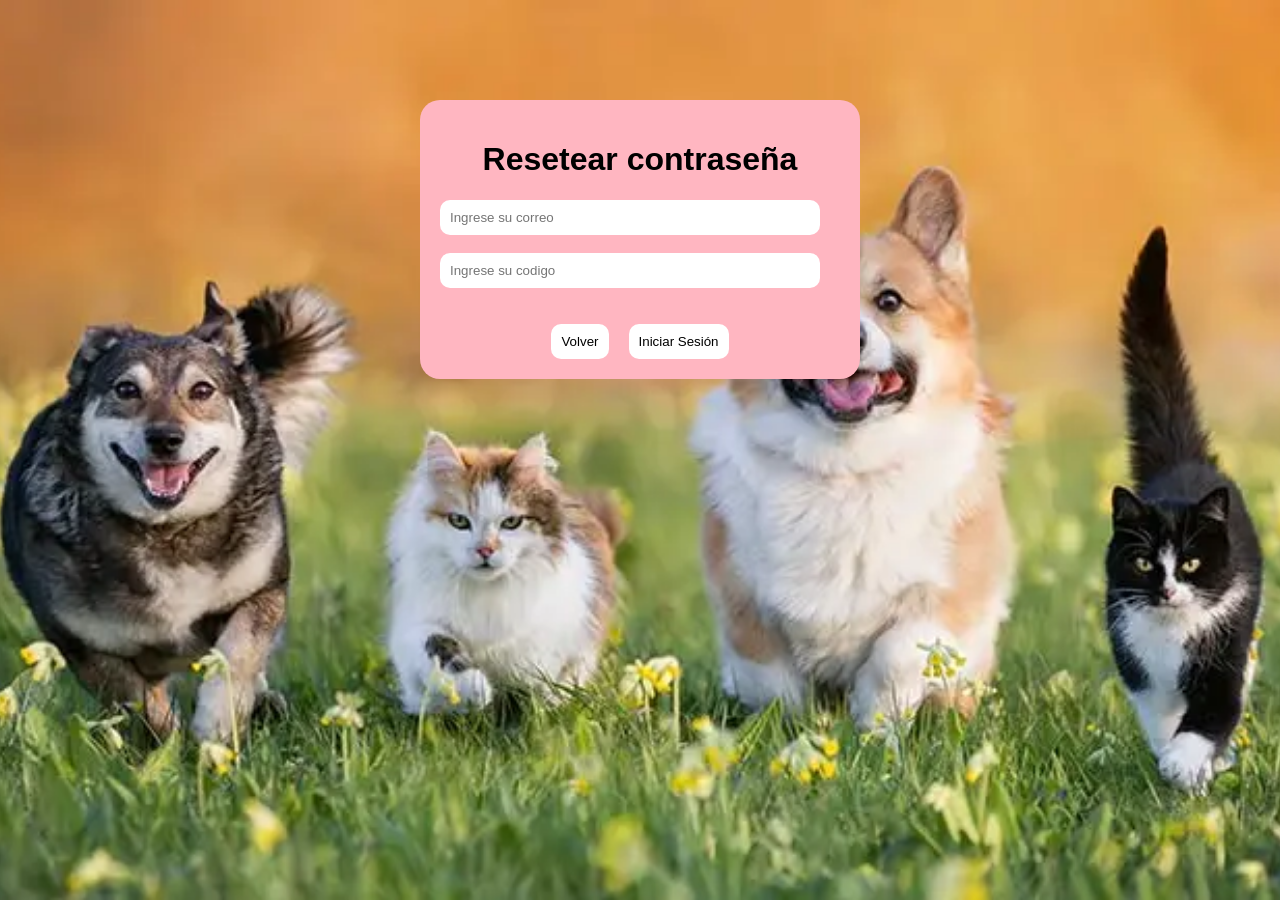
==== frontend/PaginaOC.html @ 1721e996 "Inicio" ====
<!DOCTYPE html>
<html lang="es">
<head>
    <meta charset="UTF-8">
    <title>Olvido su contraseña</title>
    <link rel="stylesheet" href="/diseños/style.css">
<body>
    <div class="contenedor">
        <h1>Resetear contraseña</h1>
        <input type="email" placeholder="Ingrese su correo">
        <br>
        <input type="number" placeholder="Ingrese su codigo"><br>
        <br>
        <a href="Login.html""><button type="submit" id="volver" class="Volver">Volver</button></a><button type="submit" id="is" class="IS">Iniciar Sesión</button>
    </div>
</body>
</head>
</html>
---- diseños/style.css ----
body{
    font-family: Arial, Helvetica, sans-serif;
    background-image: url('/diseños/Imagenes/Mascotas.jfif');
    background-repeat: no-repeat;
    background-position: center;
    background-size: cover;
    background-attachment: fixed;
}

.contenedor{
    width: 400px;
    margin: 100px auto;
    background-color: lightpink;
    padding: 20px;
    text-align: center;
    border-radius: 20px;
}

input{
    display: block;
    padding:10px;
    border-radius: 10px;
    border-style: hidden;
    width: 90%;    
}

button.IS{
    padding: 10px;
    cursor: pointer;
    border-radius: 10px;
    border-style: hidden;
    background-color: white;
}

button.CC{
    margin-left: 20px;
    padding: 10px;
    cursor: pointer;
    border-radius: 10px;
    border-style: none;
    background-color: white;
}

button.OC{
    margin: 10px;
    padding: 10px;
    border-radius: 10px;
    border-style: none;
    background-color: white;
    cursor: pointer;
}

button.Volver{
    margin-right: 20px;
    padding: 10px;
    border-radius: 10px;
    border-style: none;
    background-color: white;
    cursor: pointer;
}
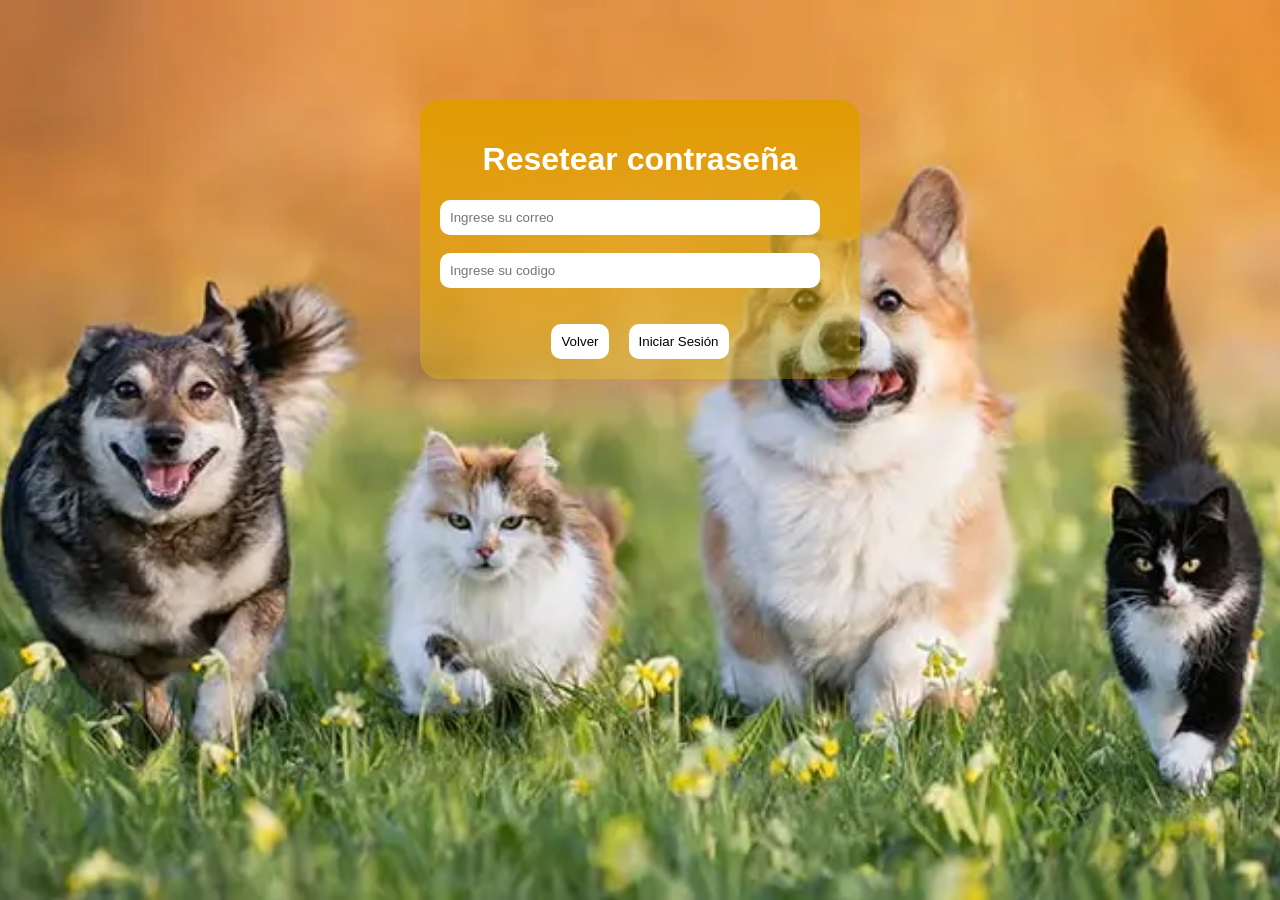
==== commit 8c49d22d: "2" ====
--- a/frontend/PaginaOC.html
+++ b/frontend/PaginaOC.html
@@ -3,7 +3,7 @@
 <head>
     <meta charset="UTF-8">
     <title>Olvido su contraseña</title>
-    <link rel="stylesheet" href="/diseños/style.css">
+    <link rel="stylesheet" href="../diseños/style.css">
 <body>
     <div class="contenedor">
         <h1>Resetear contraseña</h1>
--- a/diseños/style.css
+++ b/diseños/style.css
@@ -1,16 +1,18 @@
 body{
     font-family: Arial, Helvetica, sans-serif;
-    background-image: url('/diseños/Imagenes/Mascotas.jfif');
+    background-image: url('../diseños/Imagenes/Mascotas.jfif');
     background-repeat: no-repeat;
     background-position: center;
     background-size: cover;
     background-attachment: fixed;
 }
-
+h1{
+    color: white;
+}
 .contenedor{
     width: 400px;
     margin: 100px auto;
-    background-color: lightpink;
+    background: linear-gradient(0deg,rgba(255, 230, 0, 0.253) 0%, rgb(224, 154, 3) 100%);
     padding: 20px;
     text-align: center;
     border-radius: 20px;
@@ -57,4 +59,4 @@
     border-style: none;
     background-color: white;
     cursor: pointer;
-}+}
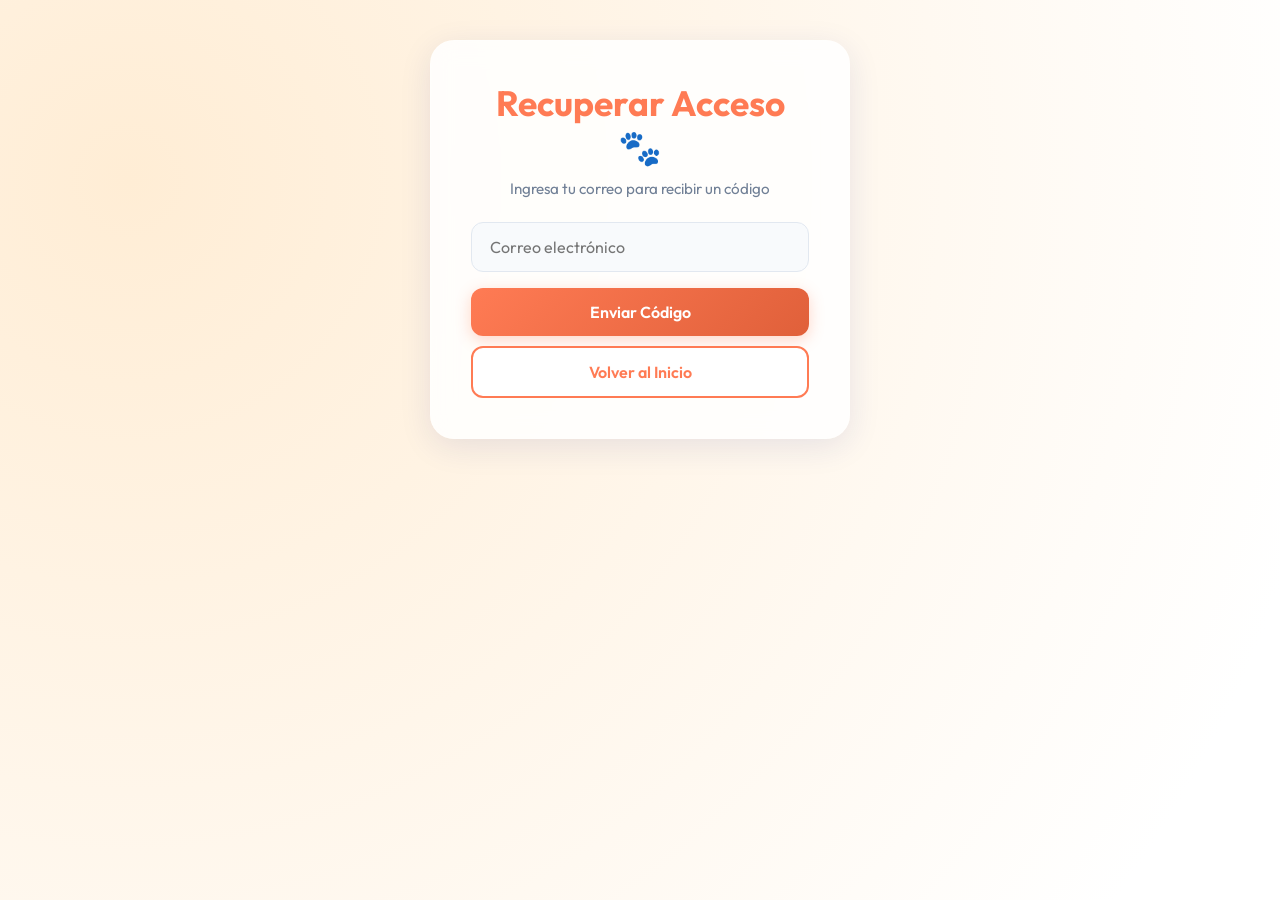
==== commit 7051fadb: "Pagina real" ====
--- a/frontend/PaginaOC.html
+++ b/frontend/PaginaOC.html
@@ -2,17 +2,22 @@
 <html lang="es">
 <head>
     <meta charset="UTF-8">
-    <title>Olvido su contraseña</title>
+    <meta name="viewport" content="width=device-width, initial-scale=1.0">
+    <title>HuellaSegura - Recuperar Contraseña</title>
     <link rel="stylesheet" href="../diseños/style.css">
+</head>
 <body>
     <div class="contenedor">
-        <h1>Resetear contraseña</h1>
-        <input type="email" placeholder="Ingrese su correo">
-        <br>
-        <input type="number" placeholder="Ingrese su codigo"><br>
-        <br>
-        <a href="Login.html""><button type="submit" id="volver" class="Volver">Volver</button></a><button type="submit" id="is" class="IS">Iniciar Sesión</button>
+        <h1>Recuperar Acceso 🐾</h1>
+        <p class="subtitle">Ingresa tu correo para recibir un código</p>
+        
+        <form>
+            <input type="email" placeholder="Correo electrónico" required>
+            <input type="number" placeholder="Código de verificación" class="hidden" id="codigo-input">
+            <button type="submit" class="btn-primary">Enviar Código</button>
+        </form>
+        
+        <a href="Login.html"><button type="button" class="btn-secondary">Volver al Inicio</button></a>
     </div>
 </body>
-</head>
 </html>
--- a/diseños/style.css
+++ b/diseños/style.css
@@ -1,62 +1,563 @@
-body{
-    font-family: Arial, Helvetica, sans-serif;
-    background-image: url('../diseños/Imagenes/Mascotas.jfif');
-    background-repeat: no-repeat;
-    background-position: center;
-    background-size: cover;
-    background-attachment: fixed;
-}
-h1{
+@import url('https://fonts.googleapis.com/css2?family=Outfit:wght@300;400;600;700&display=swap');
+
+:root {
+    --primary: #FF7B54;
+    --primary-hover: #E0603A;
+    --secondary: #FFD56F;
+    --background: #F9F9F9;
+    --surface: #FFFFFF;
+    --text-main: #2D3748;
+    --text-muted: #718096;
+    --glass-bg: rgba(255, 255, 255, 0.85);
+    --glass-border: rgba(255, 255, 255, 0.18);
+    --shadow: 0 8px 32px 0 rgba(31, 38, 135, 0.1);
+}
+
+* {
+    margin: 0;
+    padding: 0;
+    box-sizing: border-box;
+    font-family: 'Outfit', sans-serif;
+}
+
+body {
+    background-color: var(--background);
+    background-image: radial-gradient(circle at 10% 20%, rgb(255, 237, 213) 0%, rgb(255, 255, 255) 90%);
+    color: var(--text-main);
+    min-height: 100vh;
+    display: flex;
+    flex-direction: column;
+    align-items: center;
+}
+
+/* Glassmorphism Container (for forms) */
+.contenedor {
+    background: var(--glass-bg);
+    backdrop-filter: blur(12px);
+    -webkit-backdrop-filter: blur(12px);
+    border: 1px solid var(--glass-border);
+    box-shadow: var(--shadow);
+    border-radius: 24px;
+    padding: 40px;
+    width: 100%;
+    max-width: 420px;
+    text-align: center;
+    margin: 40px auto;
+    animation: slideUp 0.6s ease-out;
+}
+
+@keyframes slideUp {
+    from {
+        opacity: 0;
+        transform: translateY(30px);
+    }
+
+    to {
+        opacity: 1;
+        transform: translateY(0);
+    }
+}
+
+h1 {
+    font-size: 2.2rem;
+    font-weight: 700;
+    color: var(--primary);
+    margin-bottom: 10px;
+}
+
+p.subtitle {
+    color: var(--text-muted);
+    font-size: 0.95rem;
+    margin-bottom: 24px;
+}
+
+/* Forms and Inputs */
+form {
+    display: flex;
+    flex-direction: column;
+    gap: 16px;
+}
+
+input,
+textarea,
+select {
+    width: 100%;
+    padding: 14px 18px;
+    border-radius: 12px;
+    border: 1px solid #E2E8F0;
+    background: #F8FAFC;
+    font-size: 1rem;
+    color: var(--text-main);
+    transition: all 0.3s ease;
+}
+
+input:focus,
+textarea:focus,
+select:focus {
+    outline: none;
+    border-color: var(--primary);
+    box-shadow: 0 0 0 3px rgba(255, 123, 84, 0.2);
+    background: #FFF;
+}
+
+textarea {
+    resize: vertical;
+    min-height: 100px;
+}
+
+/* Custom File Upload */
+.file-upload-wrapper {
+    width: 100%;
+    margin-top: 5px;
+}
+.file-input-hidden {
+    display: none !important;
+}
+.file-upload-label {
+    display: flex;
+    flex-direction: column;
+    align-items: center;
+    justify-content: center;
+    padding: 20px;
+    background: rgba(255, 123, 84, 0.05);
+    border: 2px dashed var(--primary);
+    border-radius: 12px;
+    cursor: pointer;
+    transition: all 0.3s ease;
+    color: var(--text-muted);
+}
+.file-upload-label:hover {
+    background: rgba(255, 123, 84, 0.1);
+    transform: translateY(-2px);
+}
+.file-icon {
+    font-size: 2rem;
+    margin-bottom: 5px;
+}
+#file-name {
+    font-size: 0.95rem;
+    font-weight: 600;
+    text-align: center;
+}
+
+/* Buttons */
+button {
+    width: 100%;
+    padding: 14px;
+    border: none;
+    border-radius: 12px;
+    font-size: 1rem;
+    font-weight: 600;
+    cursor: pointer;
+    transition: transform 0.2s ease, box-shadow 0.2s ease;
+}
+
+button:active {
+    transform: scale(0.97);
+}
+
+.IS,
+.btn-primary {
+    background: linear-gradient(135deg, var(--primary) 0%, var(--primary-hover) 100%);
     color: white;
-}
-.contenedor{
-    width: 400px;
-    margin: 100px auto;
-    background: linear-gradient(0deg,rgba(255, 230, 0, 0.253) 0%, rgb(224, 154, 3) 100%);
+    box-shadow: 0 4px 15px rgba(255, 123, 84, 0.3);
+}
+
+.IS:hover,
+.btn-primary:hover {
+    box-shadow: 0 6px 20px rgba(255, 123, 84, 0.4);
+    transform: translateY(-2px);
+}
+
+.CC,
+.Volver,
+.btn-secondary {
+    background: white;
+    color: var(--primary);
+    border: 2px solid var(--primary);
+    margin-top: 10px;
+}
+
+.CC:hover,
+.Volver:hover,
+.btn-secondary:hover {
+    background: rgba(255, 123, 84, 0.05);
+}
+
+/* Links */
+a {
+    color: var(--primary);
+    text-decoration: none;
+    font-weight: 600;
+    font-size: 0.9rem;
+    transition: opacity 0.3s ease;
+}
+
+a:hover {
+    opacity: 0.8;
+}
+
+.link-container {
+    margin-top: 15px;
+    display: flex;
+    justify-content: space-between;
+    align-items: center;
+}
+
+/* Navbar */
+nav {
+    width: 100%;
+    background: var(--surface);
+    padding: 15px 40px;
+    display: flex;
+    justify-content: space-between;
+    align-items: center;
+    box-shadow: 0 2px 10px rgba(0, 0, 0, 0.05);
+    position: sticky;
+    top: 0;
+    z-index: 2000;
+}
+
+nav .brand {
+    font-size: 1.5rem;
+    font-weight: 700;
+    color: var(--primary);
+}
+
+nav .nav-links {
+    display: flex;
+    gap: 20px;
+    align-items: center;
+}
+
+/* Full Screen Map */
+.map-wrapper {
+    position: fixed;
+    top: 60px;
+    /* nav height */
+    left: 0;
+    right: 0;
+    bottom: 0;
+    z-index: 1;
+}
+
+#main-map {
+    width: 100%;
+    height: 100%;
+}
+
+/* Floating UI over Map */
+.floating-ui-top {
+    position: absolute;
+    top: 20px;
+    right: 20px;
+    z-index: 1000;
+    width: 350px;
+    display: flex;
+    flex-direction: column;
+    gap: 12px;
+    background: rgba(255, 255, 255, 0.75);
+    backdrop-filter: blur(10px);
+    -webkit-backdrop-filter: blur(10px);
+    padding: 15px;
+    border-radius: 24px;
+    box-shadow: 0 8px 32px 0 rgba(31, 38, 135, 0.1);
+}
+
+.search-bar {
+    width: 100%;
+    padding: 12px 20px;
+    border-radius: 20px;
+    border: none;
+    box-shadow: 0 4px 15px rgba(0, 0, 0, 0.1);
+    font-size: 1.05rem;
+}
+
+.filters-container {
+    display: flex;
+    gap: 8px;
+    justify-content: flex-end;
+    /* Alineados a la derecha */
+    flex-wrap: wrap;
+}
+
+.chip {
+    background: white;
+    padding: 10px 16px;
+    border-radius: 20px;
+    font-size: 1rem;
+    font-weight: 600;
+    color: var(--text-main);
+    box-shadow: 0 2px 10px rgba(0, 0, 0, 0.1);
+    cursor: pointer;
+    transition: all 0.2s ease;
+    border: 2px solid transparent;
+}
+
+.chip:hover {
+    background: #F8FAFC;
+    transform: translateY(-2px);
+}
+
+.chip.active {
+    background: var(--primary);
+    color: white;
+    border-color: var(--primary-hover);
+}
+
+/* Floating Action Button (FAB) */
+.fab {
+    position: absolute;
+    bottom: 40px;
+    right: 40px;
+    z-index: 1000;
+    background: linear-gradient(135deg, var(--primary) 0%, var(--primary-hover) 100%);
+    color: white;
+    width: auto;
+    padding: 15px 30px;
+    border-radius: 30px;
+    font-size: 1.1rem;
+    font-weight: 700;
+    box-shadow: 0 10px 25px rgba(255, 123, 84, 0.5);
+    display: flex;
+    align-items: center;
+    gap: 10px;
+    cursor: pointer;
+    transition: all 0.3s ease;
+    text-decoration: none;
+    border: none;
+}
+
+.fab:hover {
+    transform: scale(1.05) translateY(-5px);
+    box-shadow: 0 15px 30px rgba(255, 123, 84, 0.6);
+}
+
+/* Utilities */
+.hidden {
+    display: none !important;
+}
+
+.error-msg {
+    color: #EF4444;
+    font-size: 0.85rem;
+    margin-top: -10px;
+    text-align: left;
+}
+
+/* Popup Leaflet Styles */
+.custom-popup .leaflet-popup-content-wrapper {
+    border-radius: 16px;
+    padding: 0;
+    overflow: hidden;
+}
+
+.custom-popup .leaflet-popup-content {
+    margin: 0;
+    width: 250px !important;
+}
+
+.popup-img {
+    width: 100%;
+    height: 140px;
+    object-fit: cover;
+}
+
+.popup-details {
+    padding: 15px;
+}
+
+.popup-title {
+    font-size: 1.2rem;
+    font-weight: 700;
+    color: var(--text-main);
+    margin-bottom: 5px;
+}
+
+.popup-location {
+    font-size: 0.85rem;
+    color: var(--text-muted);
+    margin-bottom: 10px;
+}
+
+.popup-status {
+    display: inline-block;
+    padding: 4px 8px;
+    border-radius: 12px;
+    font-size: 0.75rem;
+    font-weight: 600;
+    margin-bottom: 10px;
+}
+
+.status-perdido {
+    background: #FEE2E2;
+    color: #EF4444;
+}
+
+.status-encontrado {
+    background: #D1FAE5;
+    color: #10B981;
+}
+
+.popup-actions {
+    display: flex;
+    gap: 5px;
+    margin-top: 10px;
+}
+
+.popup-btn {
+    padding: 8px;
+    font-size: 0.8rem;
+    border-radius: 8px;
+    flex: 1;
+}
+
+.btn-edit {
+    background: var(--secondary);
+    color: #92400E;
+    box-shadow: none;
+}
+
+.btn-delete {
+    background: #FEF2F2;
+    color: #EF4444;
+    border: 1px solid #FECACA;
+    box-shadow: none;
+}
+
+/* Modal de Detalles y Comentarios */
+.modal-overlay {
+    position: fixed;
+    top: 0; left: 0; right: 0; bottom: 0;
+    background: rgba(0,0,0,0.5);
+    backdrop-filter: blur(5px);
+    z-index: 3000;
+    display: flex;
+    justify-content: center;
+    align-items: center;
     padding: 20px;
-    text-align: center;
-    border-radius: 20px;
-}
-
-input{
+}
+
+.modal-content {
+    background: var(--surface);
+    width: 100%;
+    max-width: 900px;
+    height: 80vh;
+    border-radius: 24px;
+    box-shadow: 0 20px 40px rgba(0,0,0,0.2);
+    position: relative;
+    overflow: hidden;
+    animation: slideUp 0.3s ease-out;
+}
+
+.modal-close {
+    position: absolute;
+    top: 15px; right: 15px;
+    background: #F1F5F9;
+    border: none;
+    border-radius: 50%;
+    width: 36px; height: 36px;
+    font-size: 1.2rem;
+    cursor: pointer;
+    z-index: 10;
+    transition: background 0.2s;
+    padding: 0;
+}
+
+.modal-close:hover { background: #E2E8F0; }
+
+.modal-body {
+    display: flex;
+    height: 100%;
+    flex-direction: row;
+}
+
+.modal-info {
+    flex: 1;
+    border-right: 1px solid #E2E8F0;
+    padding: 30px;
+    overflow-y: auto;
+}
+
+.modal-info img {
+    width: 100%;
+    height: 300px;
+    object-fit: cover;
+    border-radius: 16px;
+    margin-bottom: 20px;
+}
+
+.modal-comments {
+    flex: 1;
+    display: flex;
+    flex-direction: column;
+    padding: 30px;
+    background: #F8FAFC;
+}
+
+.modal-comments h3 {
+    margin-bottom: 15px;
+    color: var(--text-main);
+    font-size: 1.3rem;
+}
+
+.comments-list {
+    flex: 1;
+    overflow-y: auto;
+    display: flex;
+    flex-direction: column;
+    gap: 15px;
+    margin-bottom: 20px;
+    padding-right: 10px;
+}
+
+.comment-item {
+    background: white;
+    padding: 12px 16px;
+    border-radius: 16px;
+    box-shadow: 0 2px 5px rgba(0,0,0,0.05);
+}
+
+.comment-author {
+    font-weight: 700;
+    font-size: 0.9rem;
+    color: var(--primary);
+    margin-bottom: 4px;
+}
+
+.comment-text {
+    font-size: 0.95rem;
+    color: var(--text-main);
+}
+
+.comment-date {
+    font-size: 0.75rem;
+    color: var(--text-muted);
+    margin-top: 5px;
     display: block;
-    padding:10px;
-    border-radius: 10px;
-    border-style: hidden;
-    width: 90%;    
-}
-
-button.IS{
-    padding: 10px;
-    cursor: pointer;
-    border-radius: 10px;
-    border-style: hidden;
-    background-color: white;
-}
-
-button.CC{
-    margin-left: 20px;
-    padding: 10px;
-    cursor: pointer;
-    border-radius: 10px;
-    border-style: none;
-    background-color: white;
-}
-
-button.OC{
-    margin: 10px;
-    padding: 10px;
-    border-radius: 10px;
-    border-style: none;
-    background-color: white;
-    cursor: pointer;
-}
-
-button.Volver{
-    margin-right: 20px;
-    padding: 10px;
-    border-radius: 10px;
-    border-style: none;
-    background-color: white;
-    cursor: pointer;
-}
+}
+
+.comment-form {
+    display: flex;
+    flex-direction: row;
+    gap: 10px;
+}
+
+.comment-form input {
+    margin: 0;
+}
+
+/* Responsivo para el modal */
+@media (max-width: 768px) {
+    .modal-body {
+        flex-direction: column;
+    }
+    .modal-info {
+        height: 50%;
+        border-right: none;
+        border-bottom: 1px solid #E2E8F0;
+    }
+    .modal-comments {
+        height: 50%;
+    }
+}
